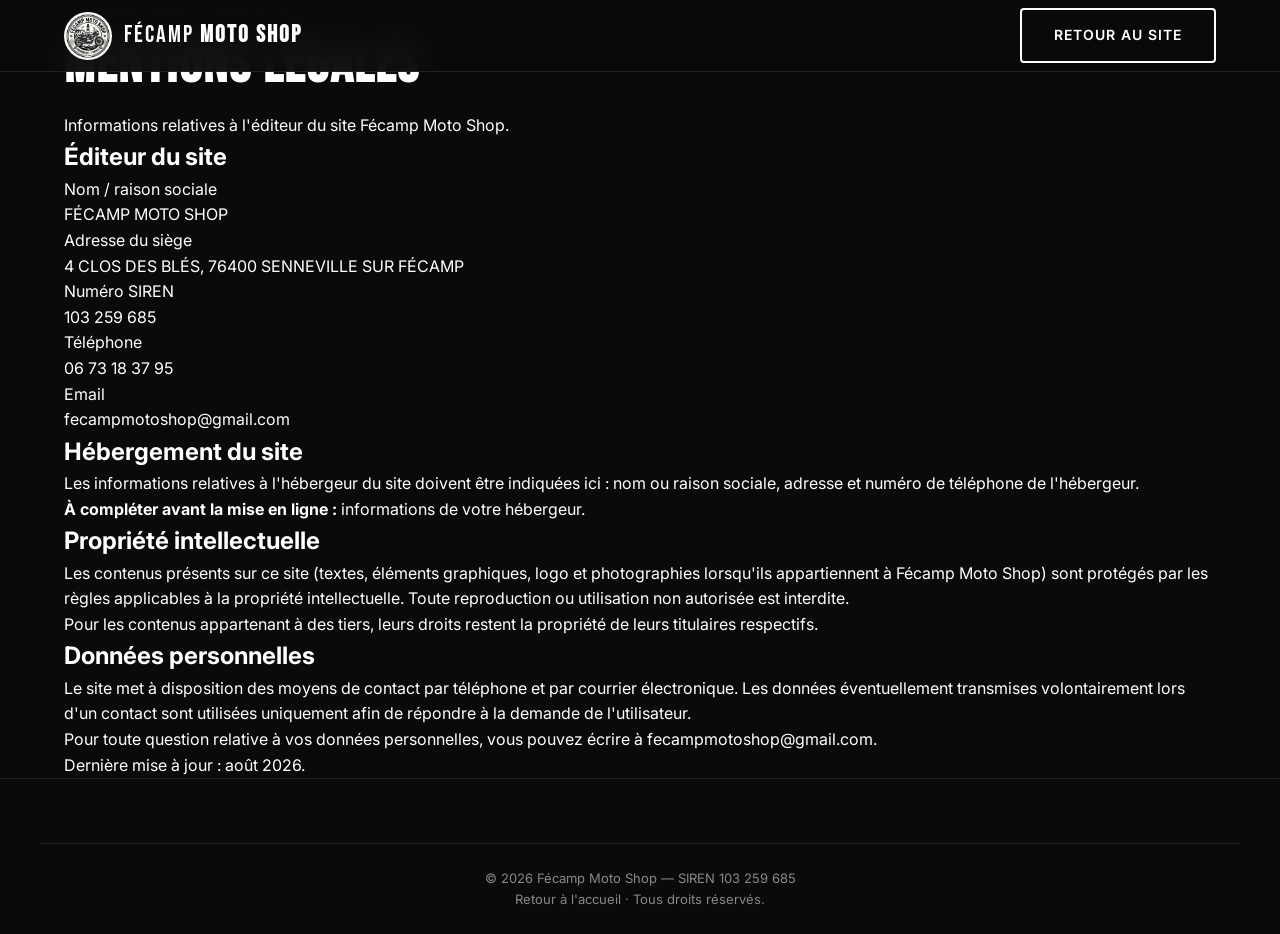
==== mentions-legales.html @ 41064005 "Add Legal Page Add Legal Page" ====
<!DOCTYPE html>
<html lang="fr">
<head>
  <meta charset="UTF-8">
  <meta name="viewport" content="width=device-width, initial-scale=1.0">
  <meta name="description" content="Mentions légales de Fécamp Moto Shop.">
  <title>Mentions légales — Fécamp Moto Shop</title>
  <link rel="icon" href="favicon.ico" sizes="any">
  <link rel="icon" type="image/png" sizes="32x32" href="favicon-32x32.png">
  <link rel="icon" type="image/png" sizes="16x16" href="favicon-16x16.png">
  <link rel="apple-touch-icon" sizes="180x180" href="apple-touch-icon.png">
  <link rel="preconnect" href="https://fonts.googleapis.com">
  <link rel="preconnect" href="https://fonts.gstatic.com" crossorigin>
  <link href="https://fonts.googleapis.com/css2?family=Bebas+Neue&family=Inter:wght@300;400;500;600;700&display=swap" rel="stylesheet">
  <link rel="stylesheet" href="style.css">
</head>
<body>
  <header class="header header--scrolled" id="header">
    <nav class="nav container">
      <a href="index.html#accueil" class="nav__logo">
        <img src="FecampMotoShop.jpg" alt="" class="logo-img logo-img--nav" width="48" height="48">
        <span class="nav__logo-text">Fécamp <strong>Moto Shop</strong></span>
      </a>
      <a href="index.html" class="btn btn--outline legal-back-btn">Retour au site</a>
    </nav>
  </header>

  <main class="legal-page">
    <div class="container legal-page__container">
      <div class="legal-page__header">
        <span class="section__tag">Informations juridiques</span>
        <h1 class="section__title">Mentions légales</h1>
        <p class="legal-page__intro">Informations relatives à l'éditeur du site Fécamp Moto Shop.</p>
      </div>

      <section class="legal-card">
        <h2>Éditeur du site</h2>
        <dl class="legal-list">
          <div>
            <dt>Nom / raison sociale</dt>
            <dd>FÉCAMP MOTO SHOP</dd>
          </div>
          <div>
            <dt>Adresse du siège</dt>
            <dd>4 CLOS DES BLÉS, 76400 SENNEVILLE SUR FÉCAMP</dd>
          </div>
          <div>
            <dt>Numéro SIREN</dt>
            <dd>103 259 685</dd>
          </div>
          <div>
            <dt>Téléphone</dt>
            <dd><a href="tel:+33673183795">06 73 18 37 95</a></dd>
          </div>
          <div>
            <dt>Email</dt>
            <dd><a href="mailto:fecampmotoshop@gmail.com">fecampmotoshop@gmail.com</a></dd>
          </div>
        </dl>
      </section>

      <section class="legal-card">
        <h2>Hébergement du site</h2>
        <p>Les informations relatives à l'hébergeur du site doivent être indiquées ici : nom ou raison sociale, adresse et numéro de téléphone de l'hébergeur.</p>
        <p class="legal-warning"><strong>À compléter avant la mise en ligne :</strong> informations de votre hébergeur.</p>
      </section>

      <section class="legal-card">
        <h2>Propriété intellectuelle</h2>
        <p>Les contenus présents sur ce site (textes, éléments graphiques, logo et photographies lorsqu'ils appartiennent à Fécamp Moto Shop) sont protégés par les règles applicables à la propriété intellectuelle. Toute reproduction ou utilisation non autorisée est interdite.</p>
        <p>Pour les contenus appartenant à des tiers, leurs droits restent la propriété de leurs titulaires respectifs.</p>
      </section>

      <section class="legal-card">
        <h2>Données personnelles</h2>
        <p>Le site met à disposition des moyens de contact par téléphone et par courrier électronique. Les données éventuellement transmises volontairement lors d'un contact sont utilisées uniquement afin de répondre à la demande de l'utilisateur.</p>
        <p>Pour toute question relative à vos données personnelles, vous pouvez écrire à <a href="mailto:fecampmotoshop@gmail.com">fecampmotoshop@gmail.com</a>.</p>
      </section>

      <p class="legal-page__updated">Dernière mise à jour : août 2026.</p>
    </div>
  </main>

  <footer class="footer legal-footer">
    <div class="footer__bottom container">
      <p>&copy; 2026 Fécamp Moto Shop — SIREN 103 259 685</p>
      <p><a href="index.html">Retour à l'accueil</a> · Tous droits réservés.</p>
    </div>
  </footer>
</body>
</html>
---- style.css ----
/* =============================================
   Fécamp Moto Shop — Styles
   Palette : noir profond & blanc pur
   ============================================= */

:root {
  --black: #0a0a0a;
  --black-soft: #111111;
  --black-card: #161616;
  --black-border: #222222;
  --white: #ffffff;
  --white-soft: #f5f5f5;
  --gray: #888888;
  --gray-light: #cccccc;

  --font-display: 'Bebas Neue', sans-serif;
  --font-body: 'Inter', sans-serif;

  --header-height: 72px;
  --transition: 0.3s cubic-bezier(0.4, 0, 0.2, 1);
  --radius: 4px;
}

/* Reset */
*, *::before, *::after {
  margin: 0;
  padding: 0;
  box-sizing: border-box;
}

html {
  scroll-behavior: smooth;
  scroll-padding-top: var(--header-height);
}

body {
  font-family: var(--font-body);
  background: var(--black);
  color: var(--white);
  line-height: 1.6;
  overflow-x: hidden;
  -webkit-font-smoothing: antialiased;
}

a {
  color: inherit;
  text-decoration: none;
}

ul { list-style: none; }

img {
  max-width: 100%;
  display: block;
}

.container {
  width: 100%;
  max-width: 1200px;
  margin: 0 auto;
  padding: 0 24px;
}

.section {
  padding: 100px 0;
}

.section--dark {
  background: var(--black-soft);
}

.section__header {
  text-align: center;
  max-width: 600px;
  margin: 0 auto 64px;
}

.section__tag {
  display: inline-block;
  font-size: 0.75rem;
  font-weight: 600;
  letter-spacing: 3px;
  text-transform: uppercase;
  color: var(--gray);
  margin-bottom: 12px;
}

.section__title {
  font-family: var(--font-display);
  font-size: clamp(2.5rem, 5vw, 3.5rem);
  letter-spacing: 2px;
  line-height: 1.1;
  margin-bottom: 16px;
}

.section__desc {
  color: var(--gray-light);
  font-size: 1.05rem;
}

/* Buttons */
.btn {
  display: inline-flex;
  align-items: center;
  justify-content: center;
  padding: 14px 32px;
  font-family: var(--font-body);
  font-size: 0.875rem;
  font-weight: 600;
  letter-spacing: 1px;
  text-transform: uppercase;
  border: 2px solid transparent;
  border-radius: var(--radius);
  cursor: pointer;
  transition: var(--transition);
}

.btn--primary {
  background: var(--white);
  color: var(--black);
  border-color: var(--white);
}

.btn--primary:hover {
  background: transparent;
  color: var(--white);
}

.btn--outline {
  background: transparent;
  color: var(--white);
  border-color: var(--white);
}

.btn--outline:hover {
  background: var(--white);
  color: var(--black);
}

.btn--full {
  width: 100%;
}

/* =============================================
   HEADER
   ============================================= */
.header {
  position: fixed;
  top: 0;
  left: 0;
  width: 100%;
  height: var(--header-height);
  z-index: 1000;
  transition: var(--transition);
}

.header--scrolled {
  background: rgba(10, 10, 10, 0.95);
  backdrop-filter: blur(12px);
  border-bottom: 1px solid var(--black-border);
}

.nav {
  display: flex;
  align-items: center;
  justify-content: space-between;
  height: 100%;
}

.nav__logo {
  display: flex;
  align-items: center;
  gap: 12px;
  flex-shrink: 0;
}

.nav__logo-text {
  font-family: var(--font-display);
  font-size: 1.5rem;
  letter-spacing: 2px;
}

.nav__logo-text strong {
  color: var(--white);
}

.logo-img {
  display: block;
  border-radius: 50%;
  object-fit: cover;
}

.logo-img--nav {
  width: 48px;
  height: 48px;
  transition: var(--transition);
}

.logo-img--nav:hover {
  transform: scale(1.05);
}

.logo-img--about {
  width: 100%;
  max-width: 320px;
  height: auto;
  aspect-ratio: 1;
  margin: 0 auto;
  filter: drop-shadow(0 8px 32px rgba(255, 255, 255, 0.08));
}

.logo-img--footer {
  width: 48px;
  height: 48px;
  flex-shrink: 0;
  transition: var(--transition);
}

.logo-img--footer:hover {
  transform: scale(1.05);
}

.nav__menu {
  display: flex;
  align-items: center;
  gap: 36px;
}

.nav__link {
  font-size: 0.8125rem;
  font-weight: 500;
  letter-spacing: 1.5px;
  text-transform: uppercase;
  color: var(--gray-light);
  transition: var(--transition);
  position: relative;
}

.nav__link::after {
  content: '';
  position: absolute;
  bottom: -4px;
  left: 0;
  width: 0;
  height: 1px;
  background: var(--white);
  transition: var(--transition);
}

.nav__link:hover,
.nav__link--active {
  color: var(--white);
}

.nav__link:hover::after,
.nav__link--active::after {
  width: 100%;
}

.nav__link--cta {
  padding: 10px 24px;
  border: 1px solid var(--white);
  border-radius: var(--radius);
}

.nav__link--cta::after { display: none; }

.nav__link--cta:hover {
  background: var(--white);
  color: var(--black);
}

.nav__toggle {
  display: none;
  flex-direction: column;
  gap: 5px;
  background: none;
  border: none;
  cursor: pointer;
  padding: 4px;
}

.nav__toggle span {
  display: block;
  width: 24px;
  height: 2px;
  background: var(--white);
  transition: var(--transition);
}

.nav__toggle--open span:nth-child(1) {
  transform: rotate(45deg) translate(5px, 5px);
}

.nav__toggle--open span:nth-child(2) {
  opacity: 0;
}

.nav__toggle--open span:nth-child(3) {
  transform: rotate(-45deg) translate(5px, -5px);
}

/* =============================================
   HERO
   ============================================= */
.hero {
  position: relative;
  min-height: 100vh;
  display: flex;
  align-items: center;
  overflow: hidden;
}

.hero__bg {
  position: absolute;
  inset: 0;
  background:
    radial-gradient(ellipse at 20% 50%, rgba(255,255,255,0.03) 0%, transparent 50%),
    radial-gradient(ellipse at 80% 20%, rgba(255,255,255,0.02) 0%, transparent 40%),
    linear-gradient(135deg, var(--black) 0%, #0d0d0d 50%, var(--black) 100%);
}

.hero__bg::before {
  content: '';
  position: absolute;
  inset: 0;
  background-image:
    linear-gradient(rgba(255,255,255,0.03) 1px, transparent 1px),
    linear-gradient(90deg, rgba(255,255,255,0.03) 1px, transparent 1px);
  background-size: 60px 60px;
  mask-image: radial-gradient(ellipse at center, black 20%, transparent 70%);
}

.hero__overlay {
  position: absolute;
  bottom: 0;
  left: 0;
  right: 0;
  height: 200px;
  background: linear-gradient(transparent, var(--black));
}

.hero__content {
  position: relative;
  z-index: 2;
  padding-top: var(--header-height);
}

.hero__tag {
  font-size: 0.8125rem;
  font-weight: 500;
  letter-spacing: 4px;
  text-transform: uppercase;
  color: var(--gray);
  margin-bottom: 24px;
  opacity: 0;
  animation: fadeUp 0.8s 0.2s forwards;
}

.hero__title {
  font-family: var(--font-display);
  font-size: clamp(3.5rem, 8vw, 7rem);
  line-height: 0.95;
  letter-spacing: 3px;
  margin-bottom: 24px;
  opacity: 0;
  animation: fadeUp 0.8s 0.4s forwards;
}

.hero__title-accent {
  color: var(--white);
  position: relative;
}

.hero__title-accent::after {
  content: '';
  position: absolute;
  bottom: 4px;
  left: 0;
  width: 100%;
  height: 3px;
  background: var(--white);
}

.hero__subtitle {
  font-size: clamp(1rem, 2vw, 1.15rem);
  color: var(--gray-light);
  max-width: 540px;
  margin-bottom: 40px;
  line-height: 1.7;
  opacity: 0;
  animation: fadeUp 0.8s 0.6s forwards;
}

.hero__actions {
  display: flex;
  gap: 16px;
  flex-wrap: wrap;
  margin-bottom: 64px;
  opacity: 0;
  animation: fadeUp 0.8s 0.8s forwards;
}

.hero__stats {
  display: flex;
  gap: 48px;
  flex-wrap: wrap;
  opacity: 0;
  animation: fadeUp 0.8s 1s forwards;
}

.hero__stat {
  display: flex;
  flex-direction: column;
}

.hero__stat-number {
  font-family: var(--font-display);
  font-size: 2.5rem;
  letter-spacing: 2px;
  line-height: 1;
}

.hero__stat-label {
  font-size: 0.75rem;
  color: var(--gray);
  letter-spacing: 1px;
  text-transform: uppercase;
  margin-top: 4px;
}

.hero__scroll {
  position: absolute;
  bottom: 40px;
  left: 50%;
  transform: translateX(-50%);
  display: flex;
  flex-direction: column;
  align-items: center;
  gap: 8px;
  z-index: 2;
  opacity: 0;
  animation: fadeUp 0.8s 1.2s forwards;
}

.hero__scroll span {
  font-size: 0.6875rem;
  letter-spacing: 3px;
  text-transform: uppercase;
  color: var(--gray);
}

.hero__scroll-line {
  width: 1px;
  height: 40px;
  background: linear-gradient(var(--white), transparent);
  animation: scrollLine 2s infinite;
}

@keyframes fadeUp {
  from {
    opacity: 0;
    transform: translateY(30px);
  }
  to {
    opacity: 1;
    transform: translateY(0);
  }
}

@keyframes scrollLine {
  0%, 100% { opacity: 0.3; transform: scaleY(0.5); transform-origin: top; }
  50% { opacity: 1; transform: scaleY(1); transform-origin: top; }
}

/* =============================================
   SERVICES
   ============================================= */
.services__grid {
  display: grid;
  grid-template-columns: repeat(auto-fit, minmax(260px, 1fr));
  gap: 24px;
}

.service-card {
  background: var(--black-card);
  border: 1px solid var(--black-border);
  border-radius: var(--radius);
  padding: 40px 32px;
  transition: var(--transition);
  opacity: 0;
  transform: translateY(30px);
}

.service-card--visible {
  opacity: 1;
  transform: translateY(0);
}

.service-card:hover {
  border-color: var(--gray);
  transform: translateY(-4px);
}

.service-card__icon {
  width: 48px;
  height: 48px;
  margin-bottom: 24px;
  color: var(--white);
}

.service-card__icon svg {
  width: 100%;
  height: 100%;
}

.service-card__title {
  font-family: var(--font-display);
  font-size: 1.5rem;
  letter-spacing: 2px;
  margin-bottom: 12px;
}

.service-card__text {
  color: var(--gray-light);
  font-size: 0.9375rem;
  line-height: 1.7;
}

/* =============================================
   MOTOS
   ============================================= */
.motos__grid {
  display: grid;
  grid-template-columns: repeat(auto-fit, minmax(280px, 1fr));
  gap: 24px;
}

.moto-card {
  background: var(--black);
  border: 1px solid var(--black-border);
  border-radius: var(--radius);
  overflow: hidden;
  transition: var(--transition);
  opacity: 0;
  transform: translateY(30px);
}

.moto-card--visible {
  opacity: 1;
  transform: translateY(0);
}

.moto-card:hover {
  border-color: var(--gray);
  transform: translateY(-4px);
}

.moto-card__image {
  position: relative;
  aspect-ratio: 16 / 10;
  background: var(--black-card);
  overflow: hidden;
}

.moto-card__placeholder {
  display: flex;
  align-items: center;
  justify-content: center;
  height: 100%;
  color: var(--black-border);
}

.moto-card__placeholder svg {
  width: 80px;
  height: 80px;
}

.moto-card__badge {
  position: absolute;
  top: 16px;
  right: 16px;
  background: var(--white);
  color: var(--black);
  font-size: 0.6875rem;
  font-weight: 700;
  letter-spacing: 1px;
  text-transform: uppercase;
  padding: 6px 12px;
  border-radius: var(--radius);
}

.moto-card__badge--sold {
  background: var(--gray);
  color: var(--white);
}

.moto-card__body {
  padding: 24px;
}

.moto-card__name {
  font-family: var(--font-display);
  font-size: 1.4rem;
  letter-spacing: 1.5px;
  margin-bottom: 12px;
}

.moto-card__specs {
  display: flex;
  gap: 16px;
  margin-bottom: 20px;
}

.moto-card__specs li {
  font-size: 0.8125rem;
  color: var(--gray);
  padding: 4px 10px;
  border: 1px solid var(--black-border);
  border-radius: var(--radius);
}

.moto-card__footer {
  display: flex;
  align-items: center;
  justify-content: space-between;
}

.moto-card__price {
  font-family: var(--font-display);
  font-size: 1.6rem;
  letter-spacing: 1px;
}

.moto-card__link {
  font-size: 0.8125rem;
  font-weight: 600;
  letter-spacing: 0.5px;
  color: var(--gray-light);
  transition: var(--transition);
}

.moto-card__link:hover {
  color: var(--white);
}

.motos__note {
  text-align: center;
  color: var(--gray);
  font-size: 0.875rem;
  margin-top: 48px;
  font-style: italic;
}

/* =============================================
   ABOUT
   ============================================= */
.about__grid {
  display: grid;
  grid-template-columns: 1fr 1fr;
  gap: 64px;
  align-items: center;
}

.about__text {
  color: var(--gray-light);
  margin-bottom: 16px;
  font-size: 1.05rem;
  line-height: 1.8;
}

.about__text strong {
  color: var(--white);
}

.about__list {
  margin-top: 32px;
}

.about__list li {
  position: relative;
  padding-left: 24px;
  margin-bottom: 12px;
  color: var(--gray-light);
  font-size: 0.9375rem;
}

.about__list li::before {
  content: '—';
  position: absolute;
  left: 0;
  color: var(--white);
}

.about__visual {
  display: flex;
  justify-content: center;
  align-items: center;
}

/* =============================================
   PROCESS
   ============================================= */
.process__steps {
  display: grid;
  grid-template-columns: repeat(auto-fit, minmax(240px, 1fr));
  gap: 32px;
}

.process__step {
  padding: 32px;
  border-left: 2px solid var(--black-border);
  transition: var(--transition);
  opacity: 0;
  transform: translateY(20px);
}

.process__step--visible {
  opacity: 1;
  transform: translateY(0);
}

.process__step:hover {
  border-left-color: var(--white);
}

.process__number {
  font-family: var(--font-display);
  font-size: 2rem;
  letter-spacing: 2px;
  color: var(--gray);
  display: block;
  margin-bottom: 16px;
}

.process__step h3 {
  font-family: var(--font-display);
  font-size: 1.3rem;
  letter-spacing: 1.5px;
  margin-bottom: 8px;
}

.process__step p {
  color: var(--gray-light);
  font-size: 0.9375rem;
  line-height: 1.7;
}

/* =============================================
   CONTACT
   ============================================= */
.contact__grid {
  display: grid;
  grid-template-columns: 1fr 1fr;
  gap: 64px;
  align-items: start;
}

.contact__desc {
  color: var(--gray-light);
  margin-bottom: 32px;
  font-size: 1.05rem;
}

.contact__details li {
  display: flex;
  align-items: flex-start;
  gap: 16px;
  margin-bottom: 24px;
}

.contact__details svg {
  width: 22px;
  height: 22px;
  flex-shrink: 0;
  margin-top: 2px;
  color: var(--gray);
}

.contact__details strong {
  display: block;
  font-size: 0.8125rem;
  letter-spacing: 1px;
  text-transform: uppercase;
  margin-bottom: 4px;
}

.contact__details span,
.contact__link {
  color: var(--gray-light);
  font-size: 0.9375rem;
  transition: var(--transition);
}

.contact__link:hover {
  color: var(--white);
}

.contact__actions {
  background: var(--black-card);
  border: 1px solid var(--black-border);
  border-radius: var(--radius);
  padding: 40px;
}

.contact__actions-title {
  font-family: var(--font-display);
  font-size: 1.8rem;
  letter-spacing: 2px;
  margin-bottom: 12px;
}

.contact__actions-desc {
  color: var(--gray-light);
  font-size: 0.9375rem;
  margin-bottom: 24px;
  line-height: 1.7;
}

.contact__email-box {
  display: flex;
  align-items: center;
  gap: 12px;
  background: var(--black);
  border: 1px solid var(--black-border);
  border-radius: var(--radius);
  padding: 14px 16px;
  margin-bottom: 8px;
}

.contact__email {
  flex: 1;
  font-size: 0.9375rem;
  color: var(--white);
  word-break: break-all;
}

.contact__copy-btn {
  display: flex;
  align-items: center;
  justify-content: center;
  width: 40px;
  height: 40px;
  flex-shrink: 0;
  background: transparent;
  border: 1px solid var(--black-border);
  border-radius: var(--radius);
  color: var(--gray-light);
  cursor: pointer;
  transition: var(--transition);
}

.contact__copy-btn:hover {
  border-color: var(--white);
  color: var(--white);
}

.contact__copy-btn--copied {
  border-color: var(--white);
  color: var(--white);
}

.contact__copy-feedback {
  display: none;
  font-size: 0.8125rem;
  color: var(--gray-light);
  margin-bottom: 24px;
}

.contact__copy-feedback--visible {
  display: block;
  animation: fadeUp 0.4s forwards;
}

.contact__buttons {
  display: flex;
  flex-direction: column;
  gap: 12px;
}

/* =============================================
   FOOTER
   ============================================= */
.footer {
  border-top: 1px solid var(--black-border);
  padding-top: 64px;
}

.footer__grid {
  display: grid;
  grid-template-columns: 2fr 1fr 1fr;
  gap: 48px;
  padding-bottom: 48px;
}

.footer__logo {
  display: inline-flex;
  align-items: center;
  gap: 12px;
  margin-bottom: 16px;
}

.footer__logo-text {
  font-family: var(--font-display);
  font-size: 1.5rem;
  letter-spacing: 2px;
}

.footer__logo-text strong {
  color: var(--white);
}

.footer__brand p {
  color: var(--gray);
  font-size: 0.875rem;
  max-width: 300px;
  line-height: 1.7;
}

.footer__links h4 {
  font-family: var(--font-display);
  font-size: 1rem;
  letter-spacing: 2px;
  margin-bottom: 20px;
}

.footer__links li {
  margin-bottom: 10px;
}

.footer__links a {
  color: var(--gray);
  font-size: 0.875rem;
  transition: var(--transition);
}

.footer__links a:hover {
  color: var(--white);
}

.footer__bottom {
  border-top: 1px solid var(--black-border);
  padding: 24px 0;
  text-align: center;
}

.footer__bottom p {
  color: var(--gray);
  font-size: 0.8125rem;
}

/* =============================================
   RESPONSIVE
   ============================================= */
@media (max-width: 968px) {
  .about__grid,
  .contact__grid {
    grid-template-columns: 1fr;
    gap: 48px;
  }

  .about__visual {
    order: -1;
  }

  .footer__grid {
    grid-template-columns: 1fr 1fr;
  }
}

@media (max-width: 768px) {
  .section {
    padding: 72px 0;
  }

  .nav__toggle {
    display: flex;
  }

  .nav__menu {
    position: fixed;
    top: 0;
    right: -100%;
    width: 80%;
    max-width: 320px;
    height: 100vh;
    background: var(--black-soft);
    flex-direction: column;
    justify-content: center;
    gap: 32px;
    padding: 40px;
    border-left: 1px solid var(--black-border);
    transition: var(--transition);
  }

  .nav__menu--open {
    right: 0;
  }

  .hero__stats {
    gap: 32px;
  }

  .hero__scroll {
    display: none;
  }

  .contact__actions {
    padding: 28px;
  }

  .footer__grid {
    grid-template-columns: 1fr;
    gap: 32px;
  }
}

@media (max-width: 480px) {
  .hero__actions {
    flex-direction: column;
  }

  .hero__actions .btn {
    width: 100%;
  }

  .hero__stats {
    flex-direction: column;
    gap: 24px;
  }

/* =============================================
LEGAL PAGE
============================================= */
.footer__legal-link,
.legal-page a,
.legal-footer a {
  transition: var(--transition);
}

.footer__legal-link:hover,
.legal-page a:hover,
.legal-footer a:hover {
  color: var(--white);
}

.legal-page {
  min-height: calc(100vh - 120px);
  padding: calc(var(--header-height) + 72px) 0 96px;
  background: var(--black);
}

.legal-page__container {
  max-width: 900px;
}

.legal-page__header {
  margin-bottom: 48px;
}

.legal-page__header .section__title {
  font-size: clamp(3rem, 7vw, 5rem);
  margin-bottom: 12px;
}

.legal-page__intro,
.legal-card p {
  color: var(--gray-light);
}

.legal-card {
  background: var(--black-card);
  border: 1px solid var(--black-border);
  border-radius: var(--radius);
  padding: 32px;
  margin-bottom: 24px;
}

.legal-card h2 {
  font-family: var(--font-display);
  font-size: 1.7rem;
  letter-spacing: 1.5px;
  margin-bottom: 20px;
}

.legal-card p + p {
  margin-top: 14px;
}

.legal-list > div {
  display: grid;
  grid-template-columns: minmax(160px, 220px) 1fr;
  gap: 24px;
  padding: 14px 0;
  border-bottom: 1px solid var(--black-border);
}

.legal-list > div:last-child {
  border-bottom: 0;
}

.legal-list dt {
  color: var(--gray);
  font-size: 0.78rem;
  font-weight: 600;
  letter-spacing: 1px;
  text-transform: uppercase;
}

.legal-list dd {
  color: var(--white-soft);
}

.legal-warning {
  padding: 14px 16px;
  border-left: 2px solid var(--white);
  background: var(--black);
}

.legal-page__updated {
  color: var(--gray);
  font-size: 0.8125rem;
  margin-top: 32px;
}

.legal-footer {
  padding-top: 0;
}

.legal-back-btn {
  padding: 10px 18px;
}

@media (max-width: 600px) {
  .legal-page {
    padding-top: calc(var(--header-height) + 48px);
  }

  .legal-card {
    padding: 24px 20px;
  }

  .legal-list > div {
    grid-template-columns: 1fr;
    gap: 4px;
  }

  .legal-back-btn {
    padding: 8px 12px;
    font-size: 0.72rem;
  }
}
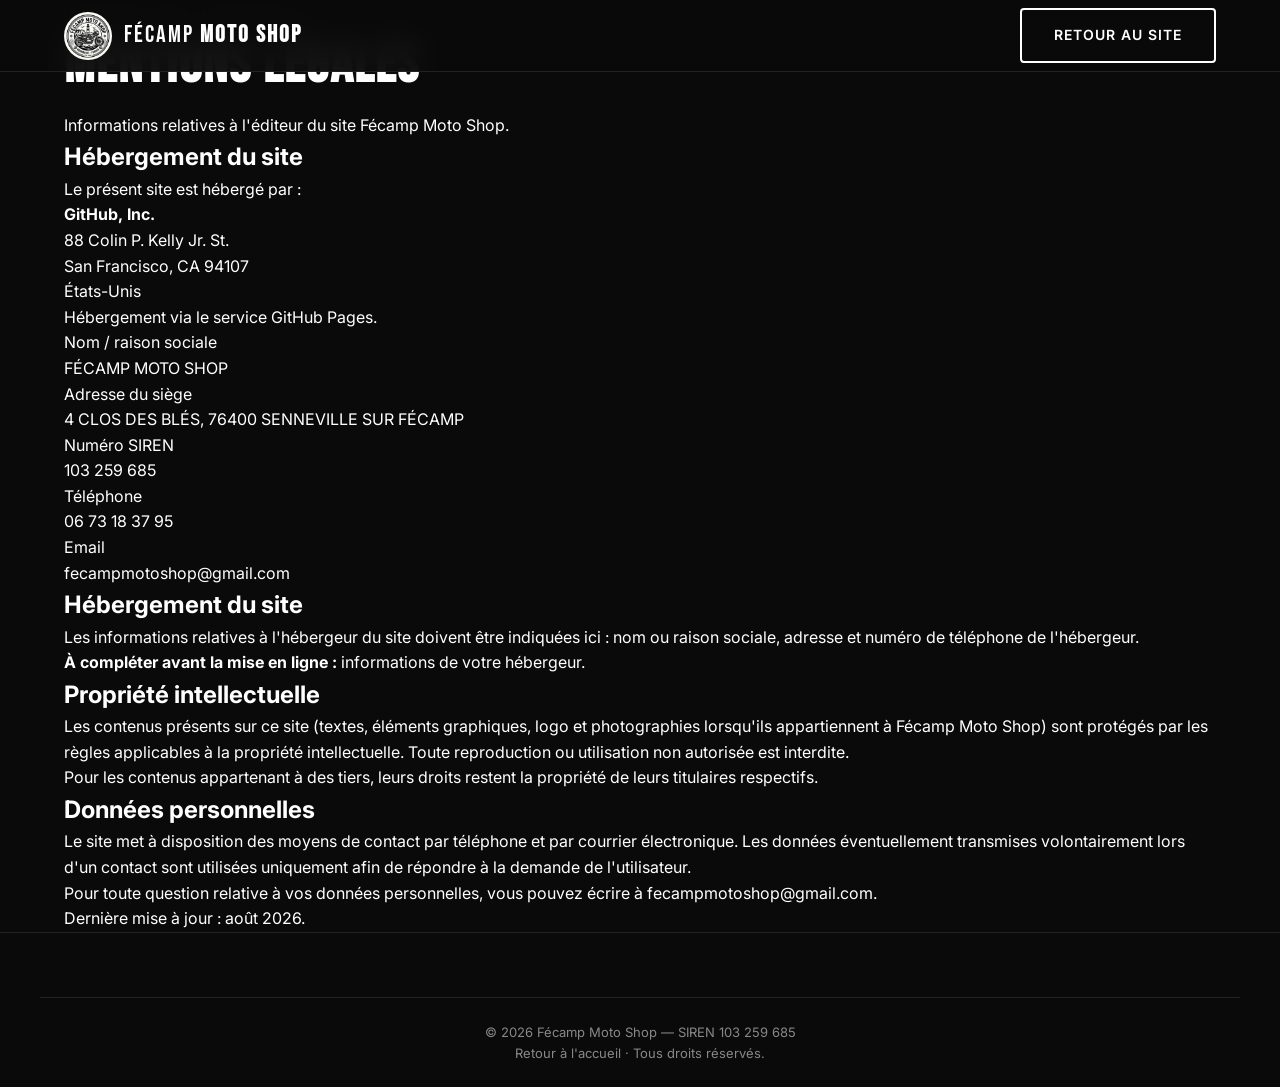
==== commit 9f9fd622: "Update mentions-legales.html Update mentions-legales.html" ====
--- a/mentions-legales.html
+++ b/mentions-legales.html
@@ -34,7 +34,17 @@
       </div>
 
       <section class="legal-card">
-        <h2>Éditeur du site</h2>
+        <h2>Hébergement du site</h2>
+          <p>
+            Le présent site est hébergé par :
+          </p>
+          <p>
+            <strong>GitHub, Inc.</strong><br>
+            88 Colin P. Kelly Jr. St.<br>
+            San Francisco, CA 94107<br>
+            États-Unis<br>
+            Hébergement via le service GitHub Pages.
+          </p>
         <dl class="legal-list">
           <div>
             <dt>Nom / raison sociale</dt>
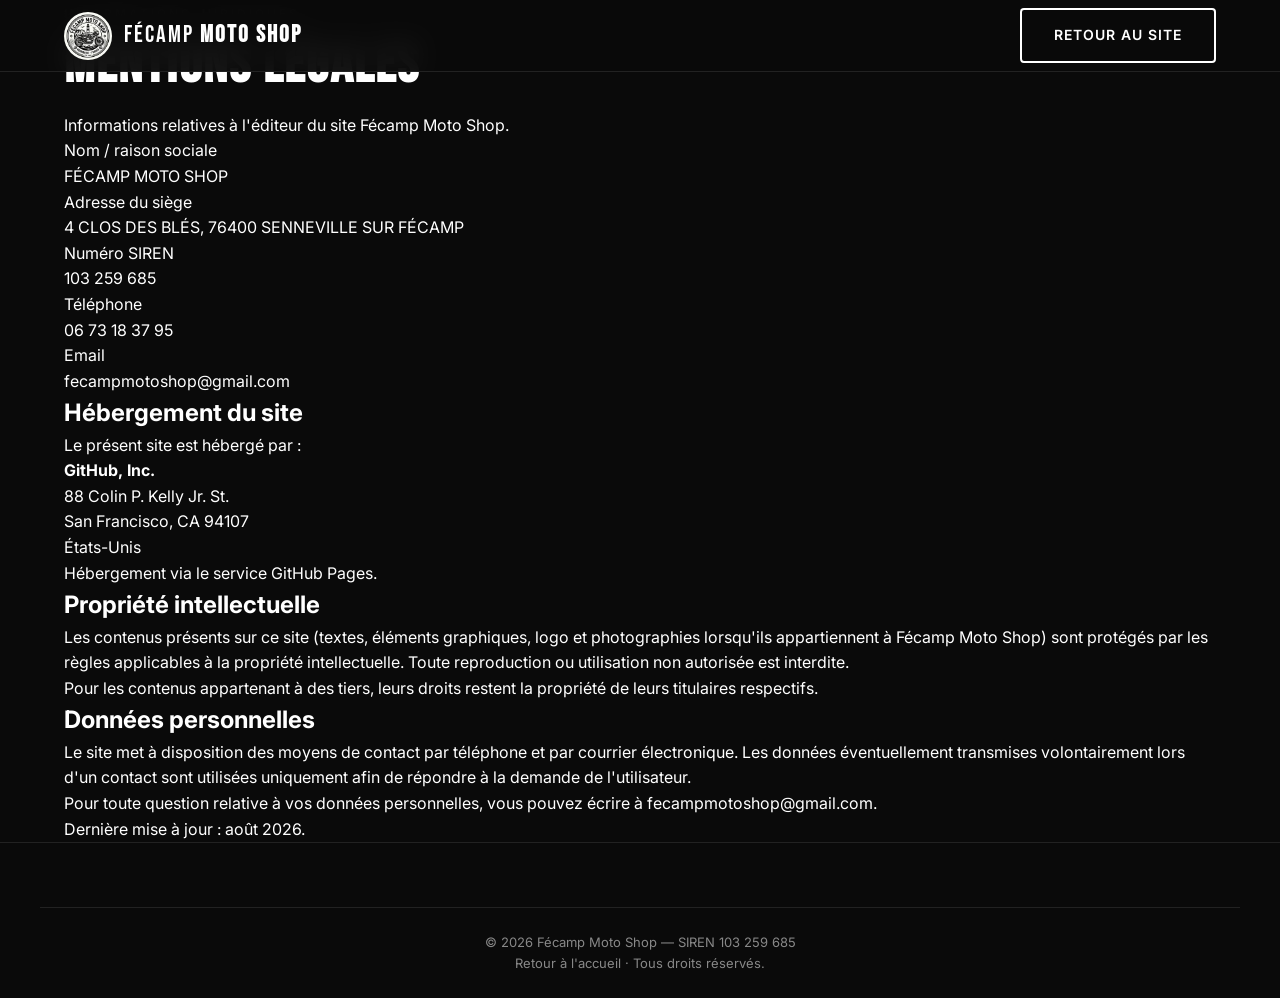
==== commit d2d88b73: "Update mentions-legales.html" ====
--- a/mentions-legales.html
+++ b/mentions-legales.html
@@ -34,17 +34,6 @@
       </div>
 
       <section class="legal-card">
-        <h2>Hébergement du site</h2>
-          <p>
-            Le présent site est hébergé par :
-          </p>
-          <p>
-            <strong>GitHub, Inc.</strong><br>
-            88 Colin P. Kelly Jr. St.<br>
-            San Francisco, CA 94107<br>
-            États-Unis<br>
-            Hébergement via le service GitHub Pages.
-          </p>
         <dl class="legal-list">
           <div>
             <dt>Nom / raison sociale</dt>
@@ -71,8 +60,16 @@
 
       <section class="legal-card">
         <h2>Hébergement du site</h2>
-        <p>Les informations relatives à l'hébergeur du site doivent être indiquées ici : nom ou raison sociale, adresse et numéro de téléphone de l'hébergeur.</p>
-        <p class="legal-warning"><strong>À compléter avant la mise en ligne :</strong> informations de votre hébergeur.</p>
+          <p>
+            Le présent site est hébergé par :
+          </p>
+          <p>
+            <strong>GitHub, Inc.</strong><br>
+            88 Colin P. Kelly Jr. St.<br>
+            San Francisco, CA 94107<br>
+            États-Unis<br>
+            Hébergement via le service GitHub Pages.
+          </p>
       </section>
 
       <section class="legal-card">
